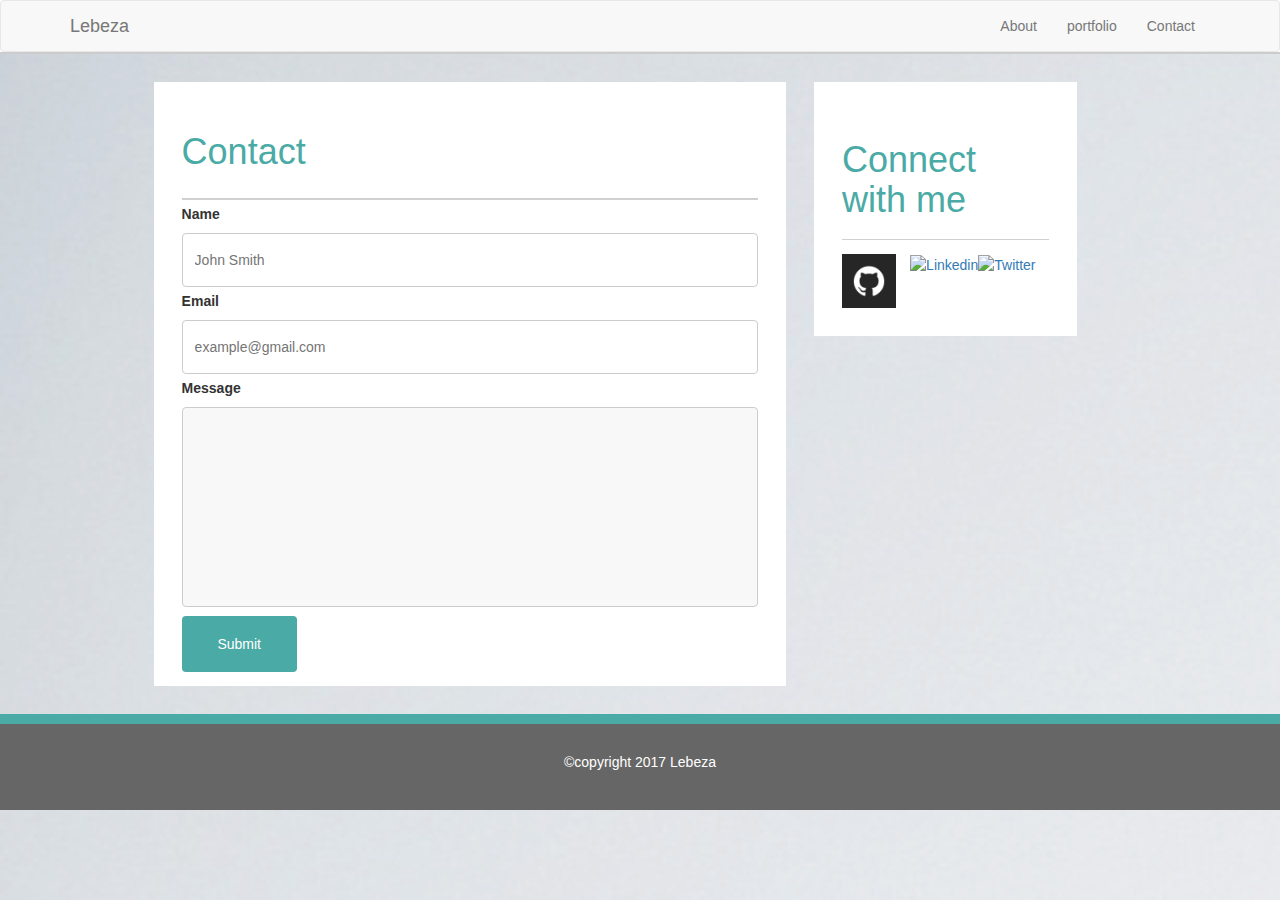
==== contact.html @ 5809f710 "add bootstrap files" ====
<!DOCTYPE html>
<html>
<head>
	<title>Contact</title>
	<link rel="stylesheet" type="text/css" href="assets/css/reset.css">
	<link rel="stylesheet" type="text/css" href="assets/css/style.css">
  <meta name="viewport" content="width=device-width, initial-scale=1">
  <link rel="stylesheet" href="https://maxcdn.bootstrapcdn.com/bootstrap/3.3.7/css/bootstrap.min.css">
  <link href="https://fonts.googleapis.com/css?family=Montserrat" rel="stylesheet" type="text/css">
  <link href="https://fonts.googleapis.com/css?family=Lato" rel="stylesheet" type="text/css">
  <script src="https://ajax.googleapis.com/ajax/libs/jquery/3.2.1/jquery.min.js"></script>
  <script src="https://maxcdn.bootstrapcdn.com/bootstrap/3.3.7/js/bootstrap.min.js"></script>

</head>
<body>
<div id="container">
		<header>
      <nav class="navbar navbar-default">
        <div class="container">
          <div class="navbar-header">
            <button type="button" class="navbar-toggle" data-toggle="collapse" data-target="#myNavbar">
              <span class="icon-bar"></span>
              <span class="icon-bar"></span>
              <span class="icon-bar"></span>                        
            </button>
            <a class="navbar-brand" href="#myPage">Lebeza</a>
          </div>
          <div class="collapse navbar-collapse" id="myNavbar">
            <ul class="nav navbar-nav navbar-right">
              <li> <a href="index.html">About</a> </li>
          <li> <a href="portfolio.html">portfolio </a></li>
          <li> <a href="contact.html">Contact </a></li>
            </ul>
          </div>
        </div>
      </nav>
      
    </header>


  <body>



    <section class="main-bod">
      <div class="inside-bod">
        <div class="about">
          <div class="me">
					<h1> Contact </h1>
					</div>

            <form action="mailto:contactme@lebeza.com" method="post" enctype="text/plain">
              <label for="fname">Name</label>
              <input type="text" id="fname" name="firstname" placeholder="John Smith">

              <label for="email">Email</label>
              <input type="email" id="email" name="email" placeholder="example@gmail.com">

              <label for="msg">Message</label>
              <textarea name="message"></textarea>

              <input type="submit" value="Submit">
            </form>
          </div>


  <div class="side-social">
      <div class="connect">
      <h1> Connect with me </h1>
      </div>

      <div class="social-list">
      <ul>
        <li><a href="https://github.com/bezmack" target="_blank"><img src="assets/images/Github.png" alt="git"></a></li>
        <li><a href="https://www.linkedin.com/in/lebeza-wendemsesha-4024b436/" target="_blank"><img src="assets/images/linkedin.png" alt="Linkedin"></a></li>
        <li><a href="https://twitter.com/mycrazyfunworld" target="_blank"><img src="assets/images/twitter.png" alt="Twitter"></a></li>
      </ul>
    </div>
  </div>
</div>
</section>

<footer>
<p>	&copy;copyright 2017 Lebeza </p>
</footer>
</div>



</body>
</html>

</html>
---- assets/css/style.css ----
body{
	margin: 0;
	color: #777;
  font-size: 16px;
  background: url('../images/blue-bg.jpg');
  font-family: "Times New Roman", Times, serif;
}
.navbar{
    margin-bottom: 0px!important;
} 
.navbar-default {
    background-color: #fff;
    border-color: #e7e7e7;
    padding: 0em;
}

a:hover, a:visited, a:link {
	text-decoration: none;
}

#container {
	width: 100%;
	margin: 0 auto;
}
.bout {
    background: #fff;
}

header {
  background: #ffffff;
  width: 100%;
  margin: 0 auto;
  border-bottom: 2px solid #ccc;
}

.container-nav {
	width: 76%;
	margin: 0 auto;
}
.name {
    width: 25%;
    display: inline-block;
    padding: .8em;
    background: #4aaaa5;
    text-align: center;
    color: #fff;
    font-size: 27px;
    font-weight: 700;
}

.menu {
    width: 50%;
    float: right;
    font-size: 18px;
		padding: 1.3em;
}

.menu ul>li {
		float: left;
		padding: .1em 1em;
		list-style: none;
		font-size: 18px;
		border-right: 1px solid rgba(51, 51, 51, 0.09);
}

.menu ul>li:last-child {
    border-right: none;
}

.menu ul>li a:hover, .menu ul>li a:visited,
.menu ul>li a:link {
	color: #777;
}

.menu ul {
    float: right;
}

.main-sec{
	width:100%;
	margin: 0 auto;
}

section.main-bod {
    width: 100%;
    margin: 0 auto;
}

.inside-bod {
    width: 76%;
    margin: 0 auto;
}

.about {
    width: 65%;
    float: left;
    padding: 1em 2em;
    background: #fff;
    margin: 2em 0;
    line-height: 2em;
}

p.first-p {
    width: 60%;
    float: right;
}

.connect, .me {
    border-bottom: 2px solid rgba(119, 119, 119, 0.35);
    color: #4aaaa5;
		padding: .5em 0;
		font-size: 32px;
		font-weight: 700;
}

.name a {
    color: #fff;
}

.connect {
	font-size: 20px;
	font-weight: 500;
	border-bottom: 1px solid rgba(119, 119, 119, 0.35)
}

.about-me, .social-list {
    margin-top: 1em;
}

.side-social {
    width: 27%;
    float: left;
    background: #fff;
		margin: 2em;
		padding: 2em;
}

.side-social ul {
    text-align: center;
    padding: 0;
}

.side-social ul>li {
    list-style: none;
    width: 33%;
    float: left;
    text-align: justify;
}

.side-social ul>li img {
    width: 79%;
}

footer {
	width:100%;
	margin: 0 auto;
	background: #666;
	border-top: 10px solid #4aaaa5;;
	padding: 2em;
	clear:both;
	text-align: center;
	color: #fff;
}


/**********portfolio css **************/


div.gallery {
    border: 1px solid #ccc;
		max-height: 200px;
}

div.gallery:hover {
    border: 1px solid #777;
}

div.gallery img {
    width: 100%;
    height: 200px;
		cursor: pointer;
}

.desc:hover,
.disc:focus {
    background: rgba(0, 0, 0, 0.53);
    border: rgba(0, 0, 0, 0.53);
}

div.gallery img:hover,
div.gallery img:focus {
    box-shadow: 0 4px 8px 0 rgba(0, 0, 0, 0.2), 0 6px 20px 0 rgba(0, 0, 0, 0.19);
}

div.desc {
		padding: 15px;
		text-align: center;
		bottom: 77px;
		position: relative;
		background: #4aaaa5;
		color: #fff;
		cursor: pointer;
}

* {
    box-sizing: border-box;
}

.responsive {
    padding: 2em 0 0 1em;
    float: left;
    width: 50%;
}


/***************** Contact css *******************/

input[type=text], input[type=email] {
    width: 100%;
    padding: 12px;
    display: inline-block;
    border: 1px solid #ccc;
    border-radius: 4px;
    box-sizing: border-box;
}

input[type=submit] {
    width: 20%;
    background-color: #4aaaa5;
    color: white;
    padding: 14px;
    border: none;
    border-radius: 4px;
    cursor: pointer;
}

input[type=submit]:hover {
    background-color: #45a049;
}

textarea {
		width: 100%;
		height: 200px;
		resize: both;
    padding: 12px 20px;
    box-sizing: border-box;
    border: 1px solid #ccc;
    border-radius: 4px;
    background-color: #f8f8f8;
    resize: none;
}
@media only screen and (max-width: 740px){
    .responsive {
        width: 49.99999%;
        margin: 6px 0;
    }

		.container-nav, .inside-bod {
			width: 100%;
			margin: 0 auto;
		}
}

@media only screen and (max-width: 450px){
    .responsive, .side-social, .name, .about, .menu{
        width: 100%;
				margin:0 auto;
    }
}
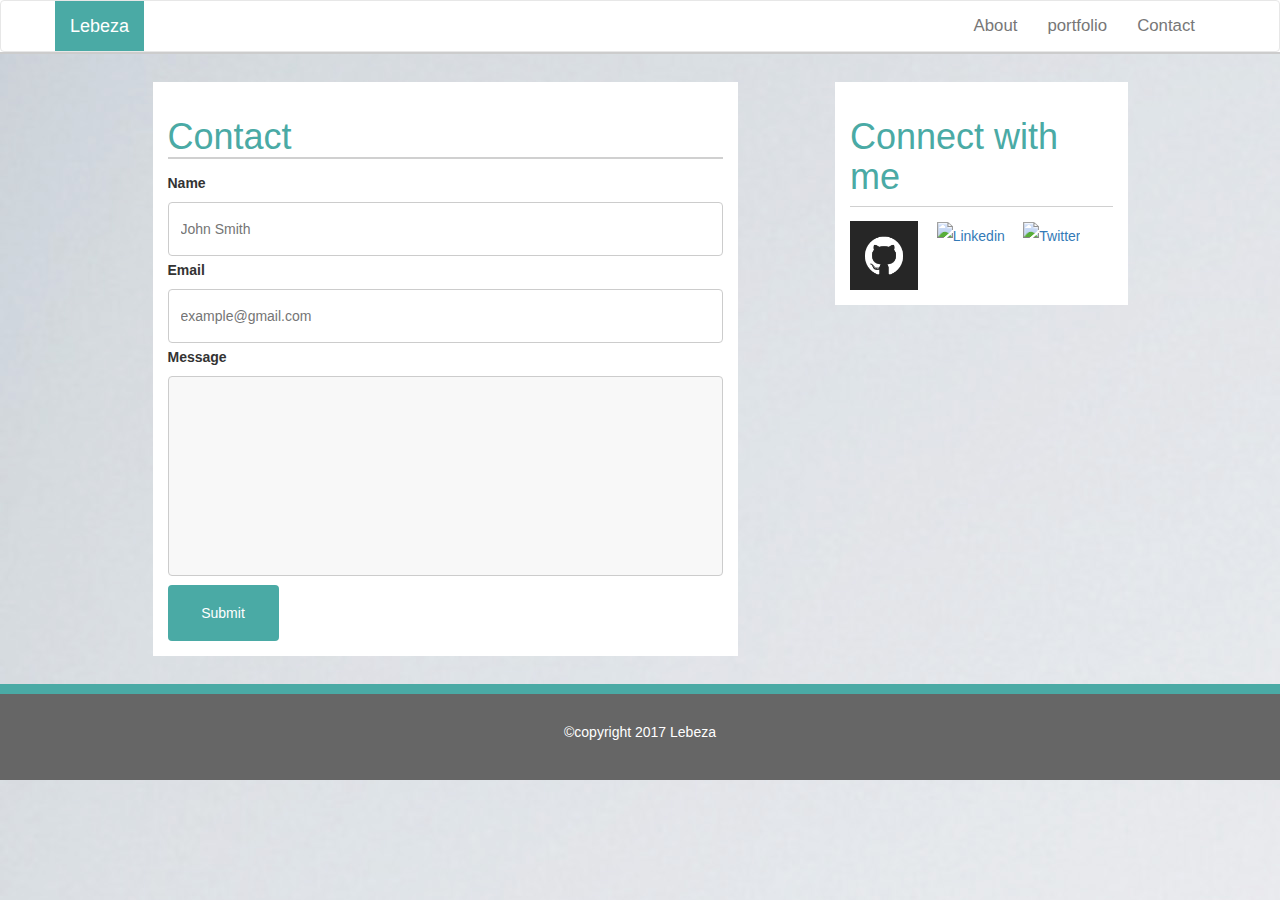
==== commit 4fb8cc89: "modified files" ====
--- a/contact.html
+++ b/contact.html
@@ -43,11 +43,11 @@
 
 
     <section class="main-bod">
-      <div class="inside-bod">
-        <div class="about">
-          <div class="me">
+      <div class="container inside-bod">
+        <div class="row">
+            <div class="col-md-6 col-md-offset-1 about">
 					<h1> Contact </h1>
-					</div>
+					
 
             <form action="mailto:contactme@lebeza.com" method="post" enctype="text/plain">
               <label for="fname">Name</label>
@@ -64,7 +64,7 @@
           </div>
 
 
-  <div class="side-social">
+  <div class="col-sm-3 col-md-offset-1 social">
       <div class="connect">
       <h1> Connect with me </h1>
       </div>
--- a/assets/css/style.css
+++ b/assets/css/style.css
@@ -7,11 +7,17 @@
 }
 .navbar{
     margin-bottom: 0px!important;
+    background: #fff!important;
+    font-size: 1.2em!important;
 } 
-.navbar-default {
-    background-color: #fff;
-    border-color: #e7e7e7;
-    padding: 0em;
+
+.navbar-brand {
+    background: #4aaaa5;
+    color: #fff!important;
+    }
+.navbar-default .navbar-brand:hover{
+     background-color: #4aaaa5!important;
+    color: #fff!important;
 }
 
 a:hover, a:visited, a:link {
@@ -91,26 +97,14 @@
     margin: 0 auto;
 }
 
-.about {
-    width: 65%;
-    float: left;
-    padding: 1em 2em;
-    background: #fff;
-    margin: 2em 0;
-    line-height: 2em;
-}
-
 p.first-p {
     width: 60%;
     float: right;
 }
 
-.connect, .me {
+.connect, .about h1 {
     border-bottom: 2px solid rgba(119, 119, 119, 0.35);
     color: #4aaaa5;
-		padding: .5em 0;
-		font-size: 32px;
-		font-weight: 700;
 }
 
 .name a {
@@ -127,27 +121,26 @@
     margin-top: 1em;
 }
 
-.side-social {
-    width: 27%;
-    float: left;
+.about, .social {
     background: #fff;
-		margin: 2em;
-		padding: 2em;
-}
-
-.side-social ul {
+    margin: 2em 0;
+    line-height: 2em;
+    padding: 15px;
+}
+
+.social-list ul {
     text-align: center;
     padding: 0;
 }
 
-.side-social ul>li {
+.social-list ul>li {
     list-style: none;
     width: 33%;
     float: left;
     text-align: justify;
 }
 
-.side-social ul>li img {
+.social-list ul>li img {
     width: 79%;
 }
 
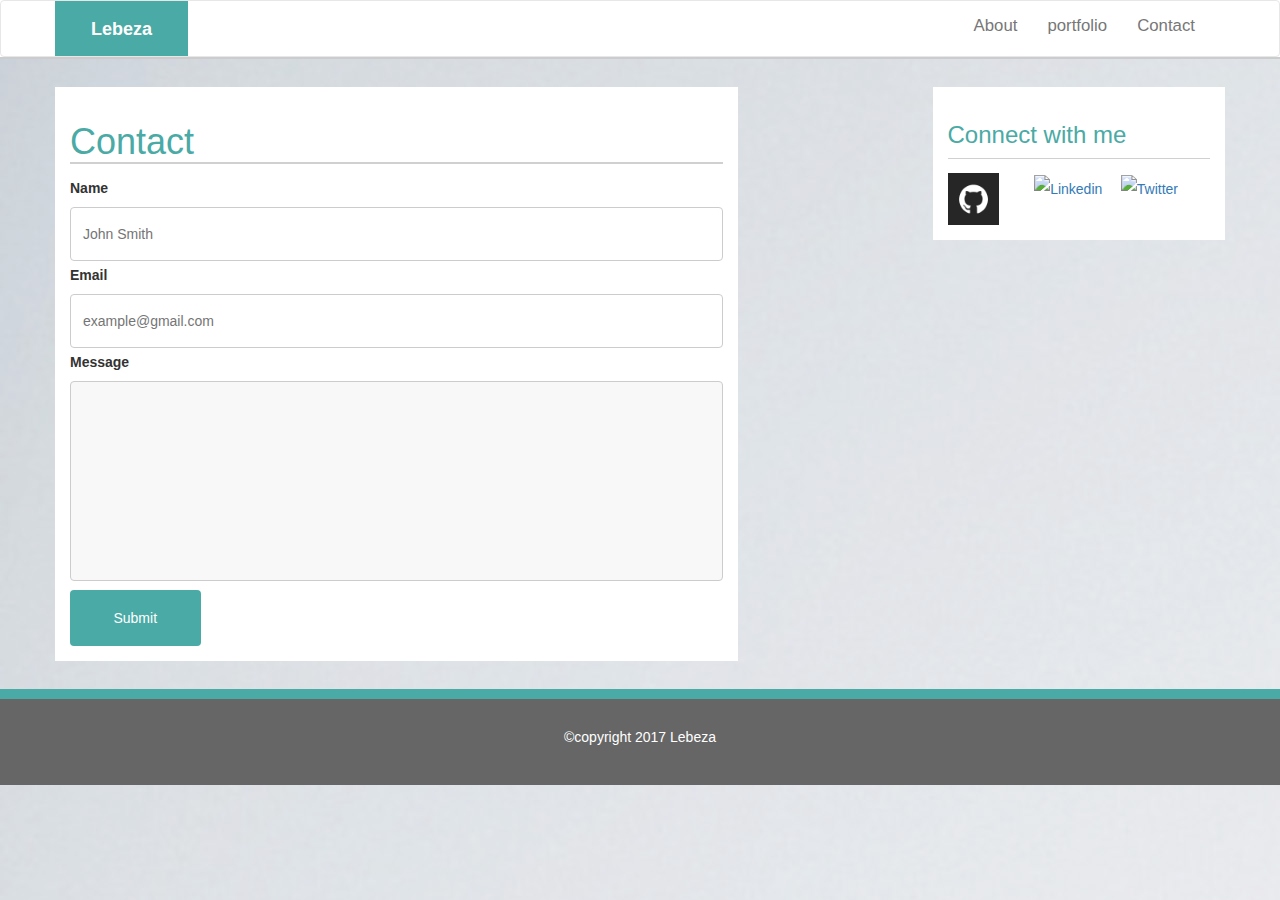
==== commit 53cf3d6b: "modified files" ====
--- a/contact.html
+++ b/contact.html
@@ -45,7 +45,7 @@
     <section class="main-bod">
       <div class="container inside-bod">
         <div class="row">
-            <div class="col-md-6 col-md-offset-1 about">
+            <div class="col-md-7 col-sm-6 about">
 					<h1> Contact </h1>
 					
 
@@ -64,9 +64,9 @@
           </div>
 
 
-  <div class="col-sm-3 col-md-offset-1 social">
+  <div class="col-md-3 col-md-offset-2 col-sm-4 col-sm-offset-2 social social">
       <div class="connect">
-      <h1> Connect with me </h1>
+      <h3> Connect with me </h3>
       </div>
 
       <div class="social-list">
--- a/assets/css/style.css
+++ b/assets/css/style.css
@@ -5,6 +5,11 @@
   background: url('../images/blue-bg.jpg');
   font-family: "Times New Roman", Times, serif;
 }
+
+[class*="col-"] {
+    margin-bottom: 15px;
+}
+
 .navbar{
     margin-bottom: 0px!important;
     background: #fff!important;
@@ -14,6 +19,9 @@
 .navbar-brand {
     background: #4aaaa5;
     color: #fff!important;
+        height: 55px!important;
+    padding: 1em 2em!important;
+    font-weight: 700;
     }
 .navbar-default .navbar-brand:hover{
      background-color: #4aaaa5!important;
@@ -141,7 +149,7 @@
 }
 
 .social-list ul>li img {
-    width: 79%;
+    width: 60%;
 }
 
 footer {
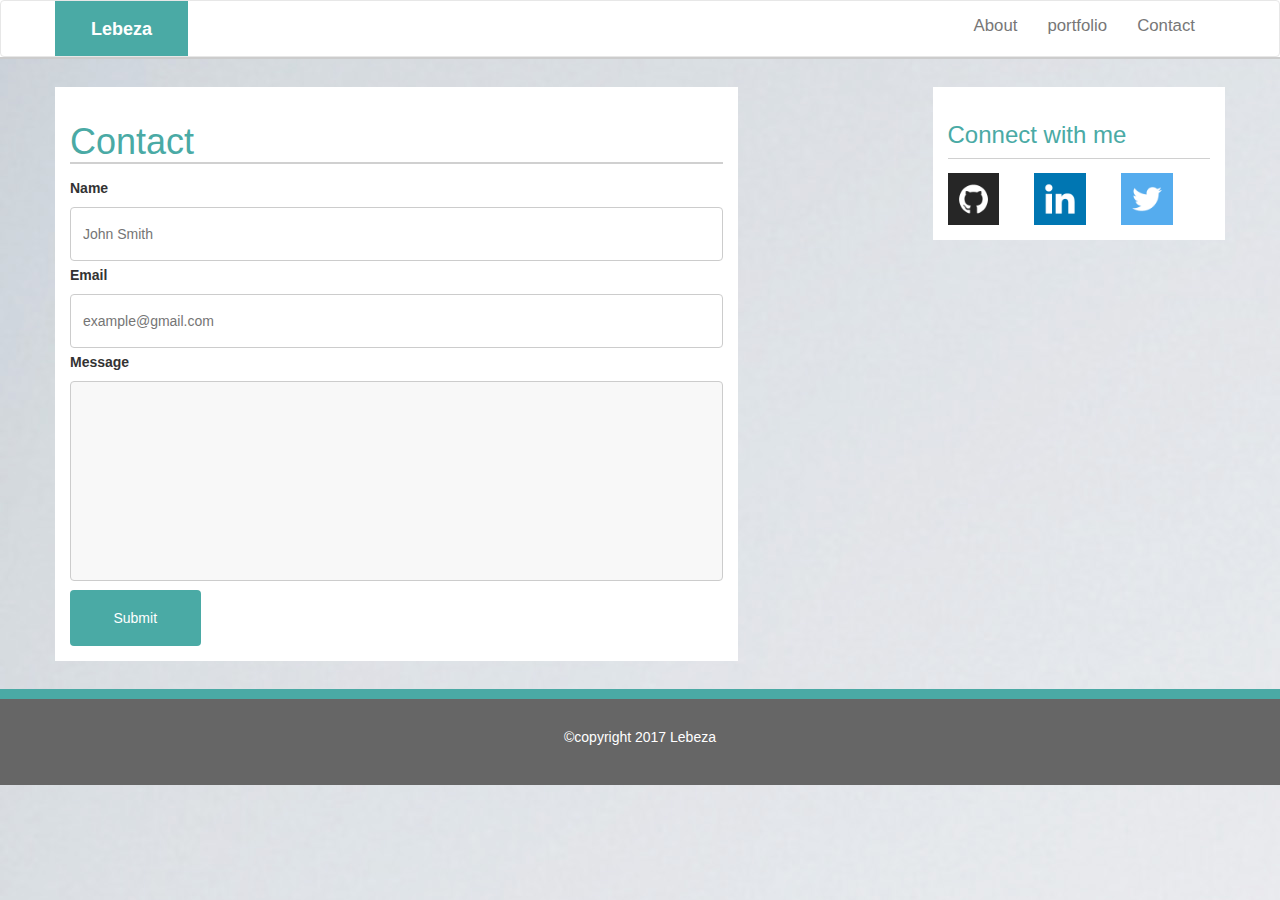
==== commit 959ace0c: "Update contact.html" ====
--- a/contact.html
+++ b/contact.html
@@ -72,8 +72,8 @@
       <div class="social-list">
       <ul>
         <li><a href="https://github.com/bezmack" target="_blank"><img src="assets/images/Github.png" alt="git"></a></li>
-        <li><a href="https://www.linkedin.com/in/lebeza-wendemsesha-4024b436/" target="_blank"><img src="assets/images/linkedin.png" alt="Linkedin"></a></li>
-        <li><a href="https://twitter.com/mycrazyfunworld" target="_blank"><img src="assets/images/twitter.png" alt="Twitter"></a></li>
+        <li><a href="https://www.linkedin.com/in/lebeza-wendemsesha-4024b436/" target="_blank"><img src="assets/images/Linkedin.png" alt="Linkedin"></a></li>
+        <li><a href="https://twitter.com/mycrazyfunworld" target="_blank"><img src="assets/images/Twitter.png" alt="Twitter"></a></li>
       </ul>
     </div>
   </div>
